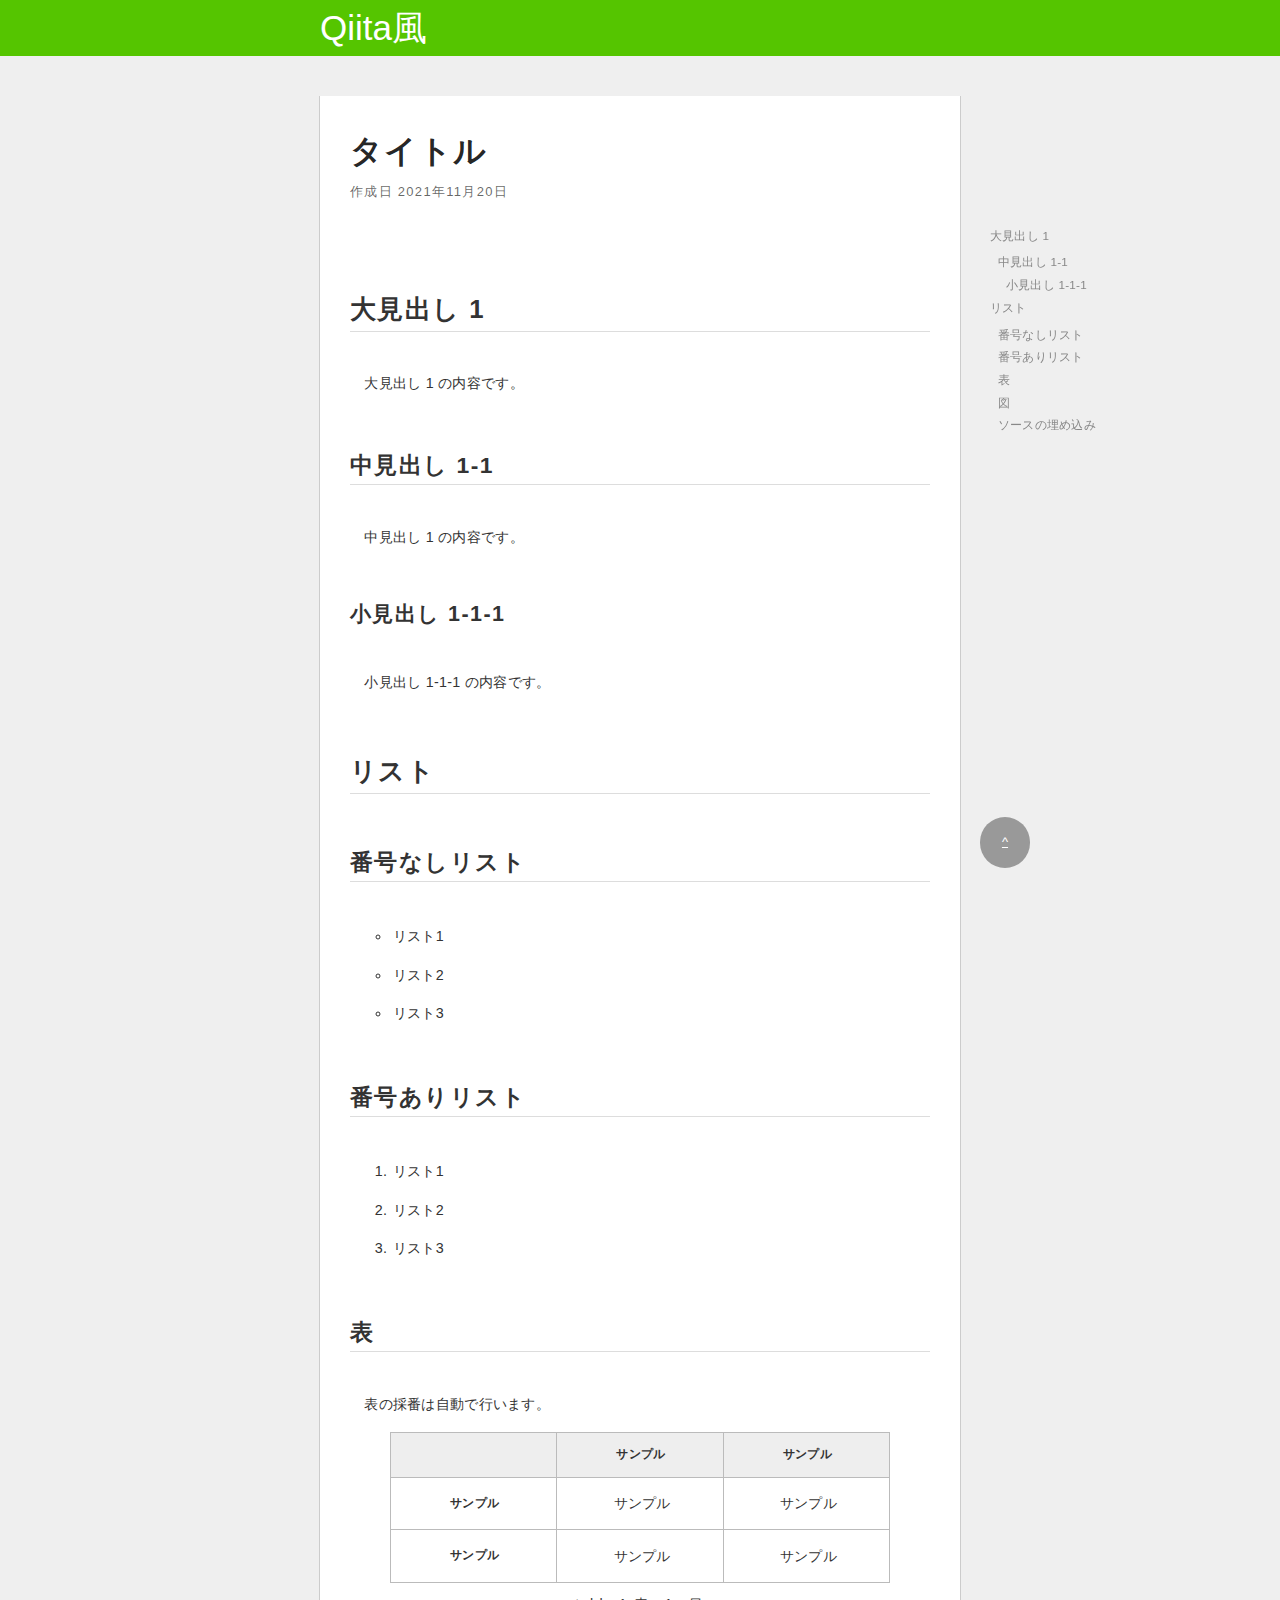
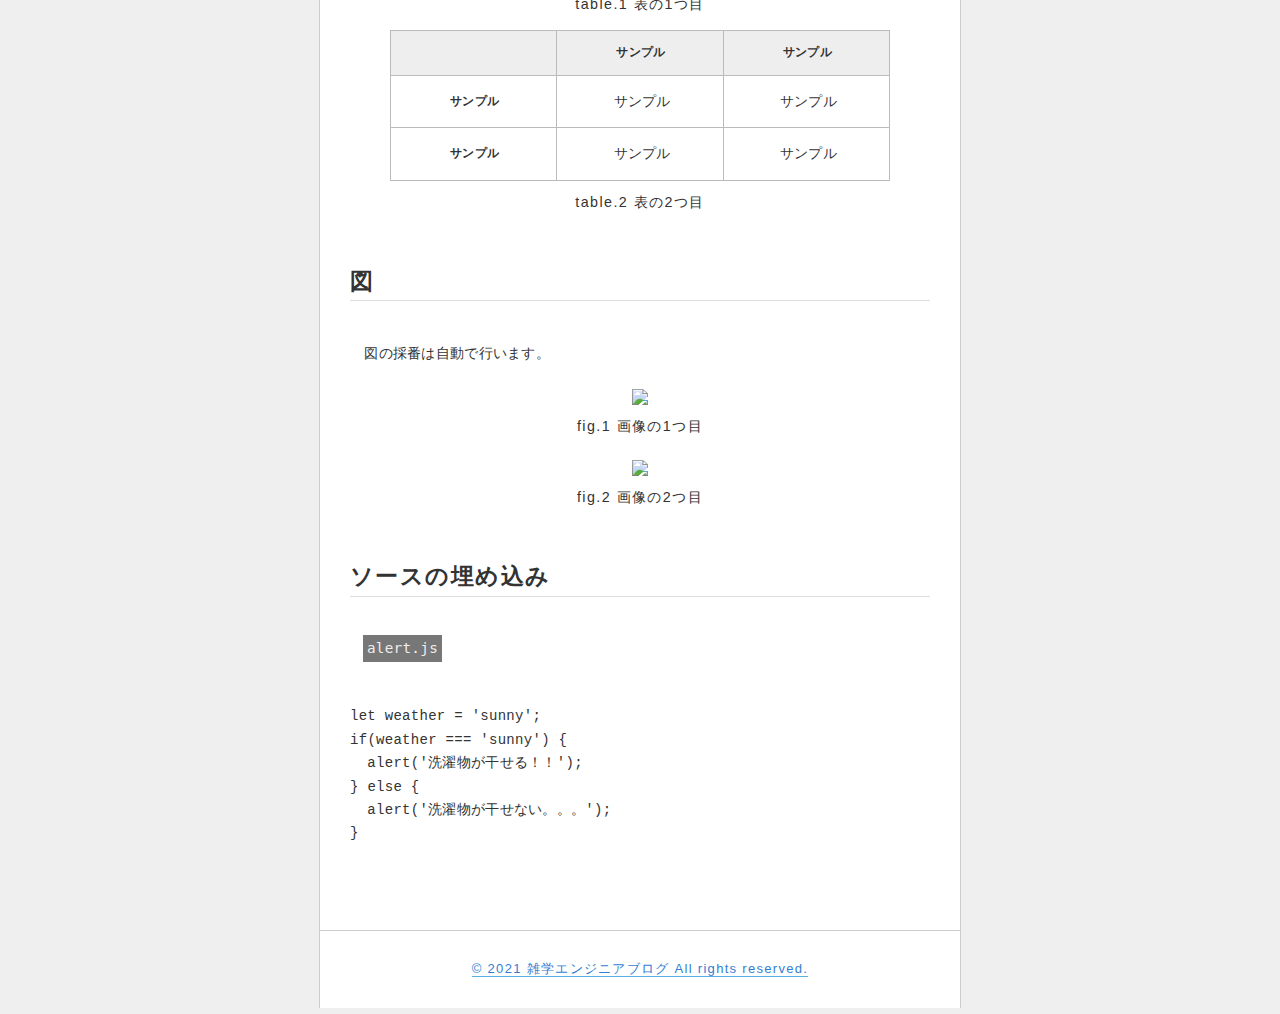
==== Qiita/test.html @ b42a1c33 "add: test.html" ====
<!DOCTYPE html>
<html>

<head>
    <meta charset="UTF-8" />
    <meta http-equiv="X-UA-Compatible" content="IE=edge" />
    <meta name="viewport" content="width=device-width, initial-scale=1.0, maximum-scale=1.0, minimum-scale=1.0">
    <title>Qiita風</title>
    <meta name="robots" content="INDEX,FOLLOW" />
    <link href="../Style/css/style.css" rel="stylesheet" />

    <!-- サイドメニュー関連 -->
    <script type="text/javascript" src="../Style/js/index.js"></script>
    <!-- コード埋め込み -->
    <script src="https://cdn.rawgit.com/google/code-prettify/master/loader/run_prettify.js?skin=desert"></script>
    <!-- webフォント -->
    <link href="https://fonts.googleapis.com/css?family=Amatic+SC:700" rel="stylesheet" />
    <!-- Font Awesome -->
    <link rel="stylesheet" href="https://use.fontawesome.com/releases/v5.1.0/css/all.css"
        integrity="sha384-lKuwvrZot6UHsBSfcMvOkWwlCMgc0TaWr+30HWe3a4ltaBwTZhyTEggF5tJv8tbt" crossorigin="anonymous" />

    <style></style>
</head>

<body>
    <div id="header"><a href="#" id="title">Qiita風</a></div>
    <div id="out">
        <div id="head">
            <h1>タイトル</h1>
            <h2>作成日 2021年11月20日</h2>
        </div>

        <div id="main" class="entry-content">

            <h3>大見出し 1</h3>
            <p>　大見出し 1 の内容です。</p>

            <h4>中見出し 1-1</h4>
            <p>　中見出し 1 の内容です。</p>

            <h5>小見出し 1-1-1</h5>
            <p>　小見出し 1-1-1 の内容です。</p>

            <h3>リスト</h3>
            <h4>番号なしリスト</h4>
            <ul>
                <li>リスト1</li>
                <li>リスト2</li>
                <li>リスト3</li>
            </ul>
            <h4>番号ありリスト</h4>
            <ol>
                <li>リスト1</li>
                <li>リスト2</li>
                <li>リスト3</li>
            </ol>

            <h4>表</h4>
            <p>　表の採番は自動で行います。</p>
            <figure class="table">
                <table>
                    <thead>
                        <tr>
                            <td></td>
                            <th scope="col">サンプル</th>
                            <th scope="col">サンプル</th>
                        </tr>
                    </thead>
                    <tbody>
                        <tr>
                            <th>サンプル</th>
                            <td>サンプル</td>
                            <td>サンプル</td>
                        </tr>
                        <tr>
                            <th>サンプル</th>
                            <td>サンプル</td>
                            <td>サンプル</td>
                        </tr>
                    </tbody>
                </table>
                <figcaption class="table-cap">表の1つ目</figcaption>
            </figure>

            <figure class="table">
                <table>
                    <thead>
                        <tr>
                            <td></td>
                            <th scope="col">サンプル</th>
                            <th scope="col">サンプル</th>
                        </tr>
                    </thead>
                    <tbody>
                        <tr>
                            <th>サンプル</th>
                            <td>サンプル</td>
                            <td>サンプル</td>
                        </tr>
                        <tr>
                            <th>サンプル</th>
                            <td>サンプル</td>
                            <td>サンプル</td>
                        </tr>
                    </tbody>
                </table>
                <figcaption class="table-cap">表の2つ目</figcaption>
            </figure>

            <h4>図</h4>
            <p>　図の採番は自動で行います。</p>
            <figure class="fig">
                <a href="https://zatsugaku-engineer.com/wp-content/uploads/2021/11/Like-Qiita1.png"><img
                        src="https://zatsugaku-engineer.com/wp-content/uploads/2021/11/Like-Qiita1.png"
                        width="50%" /></a>
                <figcaption class="fig-cap">画像の1つ目</figcaption>
            </figure>
            <figure class="fig">
                <a href="https://zatsugaku-engineer.com/wp-content/uploads/2021/11/Like-Qiit2.png"><img
                        src="https://zatsugaku-engineer.com/wp-content/uploads/2021/11/Like-Qiit2.png"
                        width="50%" /></a>
                <figcaption class="fig-cap">画像の2つ目</figcaption>
            </figure>

            <h4>ソースの埋め込み</h4>
            <pre class="prettyprint lang-js">
            <div class="sorcefile">alert.js</div>
            <i class="fas fa-copy"></i>
          <code>
let weather = 'sunny';
if(weather === 'sunny') {
  alert('洗濯物が干せる！！');
} else {
  alert('洗濯物が干せない。。。');
}
          </code>
        </pre>
        </div>
        <!-- main -->

        <div id="footer">
            <a href="https://zatsugaku-engineer.com/">© 2021 雑学エンジニアブログ All rights reserved.</a>
        </div>
        <!-- footer -->
    </div>
    <!-- out -->

    <div id="side-menu">
        <div id="sticky-navigator"></div>
    </div>
    <!-- side-menu -->

    <!-- コードのコピー用のjavascript読み込み -->
    <script type="text/javascript" src="js/CodeCopy.js"></script>
</body>

</html>
---- Style/css/style.css ----
/***** 変数定義*******************************************/
  :root {
      --out-width: 95%;
      /*メインの幅*/
      --side-menu-top: 201px;
      /*サイドメニューのTopの位置*/
      --main-padding: 30px;
      /*メイン記事の内側の空白の幅*/
  }

  @media screen and (min-width:960px) {

      /*　画面サイズが960pxからはここを読み込む　*/
      :root {
          --out-width: 50%;
          /*メインの幅*/
          --side-menu-top: 201px;
          /*サイドメニューのTopの位置*/
          --main-padding: 30px;
          /*メイン記事の内側の空白の幅*/
      }
  }

  /***** default styles*******************************************/

  body {
      font-size: 13px;
      *font-size: small;
      /* IE7 */
      *font: x-small;
      /* IE6 */
  }

  * {
      line-height: 1.6;
      font-size: 100%;
  }

  /***** text styles*******************************************/

  html {
      padding: 0;
      margin: 0;
  }

  body {
      text-align: center;
      color: #333333;
      margin: 0 auto;
      background-color: #efefef;
      padding: 0;
      font-family: "Hiragino Kaku Gothic Pro", "ヒラギノ角ゴ Pro W3", "メイリオ", Meiryo, "ＭＳ Ｐゴシック", sans-serif;
  }

  p {
      line-height: 1.9;
      text-align: justify;
      text-justify: distribute;
  }

  p,
  ul,
  ol,
  dl,
  table,
  pre {
      font-size: 100%;
      letter-spacing: 0.02em;
  }

  img {
      border: 0;
      vertical-align: bottom;
  }

  /***** Link styles*******************************************/

  #out a {
      text-decoration: none;
  }

  #out a:link {
      color: #337ed2;
      border-bottom: 1px solid #56aee1;
  }

  #out a:visited {
      color: #56aee1;
      border-bottom: 1px solid #56aee1;
  }

  #out a:hover {
      color: #337ed2;
      border-bottom: 1px solid #337ed2;
  }

  /***** layout styles*******************************************/

  #out {
      margin: 0 auto 10px auto;
      text-align: left;
      width: var(--out-width);
      border-right: 1px solid #cccccc;
      border-left: 1px solid #cccccc;
      background-color: #ffffff;
  }

  #head {
      letter-spacing: 0.1em;
      text-align: left;
      margin: 40px auto 20px auto;
      padding: var(--main-padding);
  }

  #menu {
      text-align: right;
      font-size: 87%;
      color: #cccccc;
  }

  h1 {
      color: rgba(0, 0, 0, 0.87);
      font-size: 32px;
      font-weight: bold;
      margin: 0 0 5px 0;
      padding: 0;
  }

  h2 {
      font-size: 100%;
      font-weight: normal;
      margin: 0;
      padding: 0;
      color: rgba(0, 0, 0, 0.6);
  }

  h3 {
      color: #333333;
      font-size: 1.8em;
      border-bottom: 1px solid #ddd;
      padding-bottom: 0.1em;
      font-weight: bold;
      line-height: 1.5;
      font-feature-settings: "palt";
      margin-top: 2.2em;
      margin-bottom: 2.4rem;
      cursor: pointer;
  }

  h4 {
      color: #333333;
      font-size: 1.6em;
      border-bottom: 1px solid #ddd;
      padding-bottom: 0.1em;
      font-weight: bold;
      line-height: 1.5;
      font-feature-settings: "palt";
      margin-top: 2.2em;
      margin-bottom: 2.4rem;
      cursor: pointer;
  }

  h5 {
      color: #333333;
      font-size: 1.5em;
      font-weight: bold;
      line-height: 1.5;
      font-feature-settings: "palt";
      margin-top: 2.2em;
      margin-bottom: 2.4rem;
      cursor: pointer;
  }

  #main {
      letter-spacing: 0.1em;
      font-size: 110%;
      margin: var(--main-padding);
      line-height: 1.9;
  }

  #main ul {
      margin: 0 5px 5px 0;
      padding: 0px 0px 0px 20px;
      list-style: circle;
  }

  #main ol {
      margin: 0 5px 5px 0;
      padding: 0px 0px 0px 20px;
  }

  #main li {
      margin: 0.5em 0 0.5em 1.5em;
      letter-spacing: 0.02em;
      padding: 0.3em 0 0.3em 0.1em;
  }

  #footer {
      margin: 3em 0 0 0;
      padding: 2em 0;
      border-top: 1px solid #cccccc;
      line-height: 1.9;
      text-align: center;
      letter-spacing: 0.1em;
  }

  .copyright {
      font-size: 75%;
      margin: 0 15px 0 0;
      padding: 5px 0 10px 0;
      text-align: right;
      color: #888888;
      letter-spacing: 0.1em;
  }

  .copyright a:link,
  a:visited,
  a:hover {
      color: #888888;
      border-bottom: none;
      text-decoration: none;
  }

  /* 表 */
  table {
      border-collapse: collapse;
      margin: 0 auto;
      padding: 0;
      width: 100%;
      table-layout: fixed;
  }

  table tr {
      background-color: #fff;
      border: 1px solid #bbb;
      padding: 0.35em;
  }

  table th,
  table td {
      padding: 1em 10px 1em 1em;
      border-right: 1px solid #bbb;
      text-align: center;
  }

  table th {
      font-size: 0.85em;
  }

  table thead tr {
      background-color: #eee;
  }

  /* 表と図の自動採番 */
  figure.fig {
      counter-increment: fig-no;
      width: auto;
      text-align: center;
  }

  figure.table {
      counter-increment: table-no;
      width: auto;
  }

  figcaption {
      margin-top: 10px;
      text-align: center;
  }

  figcaption.fig-cap::before {
      content: "fig." counter(fig-no) " ";
  }

  figcaption.table-cap::before {
      content: "table." counter(table-no) " ";
  }

  /* コード埋め込み */
  pre {
      width: 100%;
      margin: 1em calc(-1 * var(--main-padding));
      padding: 0 var(--main-padding);
      position: relative;
      font-family: Menlo, Consolas, "DejaVu Sans Mono", monospace;
      overflow-x: auto;
      /*目次がオーバーフローした場合、スクロールバーを出す*/
  }

  code {
      font-size: 14px;
      line-height: 1.4;
      width: 100%;
  }

  .sorcefile {
      position: absolute;
      top: 0;
      left: 3em;
      color: #eee;
      display: inline-block;
      background-color: #777;
      padding: 2px 4px;
  }

  i {
      cursor: pointer;
      position: absolute;
      top: 1em;
      right: 1em;
  }

  i::after {
      content: attr(data-content);
      color: #fff;
  }

  /* サイドメニュー関連 */
  #side-menu {
      text-align: left;
      position: fixed;
      top: var(--side-menu-top);
      /*縦位置の指定、高さを調整できるように変数で指定している。*/
      left: calc(100vw / 2 + var(--out-width) / 2 + 20px);
      /*横位置の指定、メイン記事の幅の変更に追従。*/
  }

  #side-menu a:link,
  #side-menu a:visited {
      color: #888;
      text-decoration: none;
  }

  #side-menu a:hover {
      text-decoration: underline;
      opacity: 0.8;
      transition: background-color 0.2s ease-in-out, border-color 0.2s ease-in-out, color 0.2s ease-in-out, opacity 0.2s ease-in-out;
  }

  #side-menu a:active {
      color: #999;
      border: none;
  }

  #sticky-navigator {
      line-height: 1.6;
      color: #555;
      font-size: 0.9em;
      margin-bottom: 48px;
      padding: 10px;
      height: calc(100vh - var(--side-menu-top) - 150px);
      /*目次の高さ*/
      overflow-y: auto;
      /*目次がオーバーフローした場合、スクロールバーを出す*/
  }

  #sticky-navigator ul {
      padding: 0px;
  }

  #sticky-navigator ul li:first-child {
      border-top: none;
      padding-top: 8px;
  }

  #sticky-navigator ul li {
      list-style: none;
      line-height: 1.4;
  }

  #sticky-navigator ul li.nav-h3 {
      padding-top: 4px;
      padding-bottom: 4px;
  }

  #sticky-navigator ul li.nav-h4 {
      margin-top: 4px;
      margin-left: 8px;
  }

  #sticky-navigator ul li.nav-h5 {
      margin-top: 4px;
      margin-left: 16px;
  }

  #sticky-navigator ul li.current {
      background-color: #dadde1;
  }

  /* トップに戻る関連 */
  #page-top {
      position: fixed;
      bottom: 32px;
      left: calc(100vw / 2 + var(--out-width) / 2 + 20px);
      z-index: 100;
      transition: top 0.5s, bottom 0.5s;
  }

  #page-top a {
      background: #999;
      color: #fff;
      width: 50px;
      padding: 15px 0;
      text-align: center;
      display: block;
      border-radius: 25px;
  }

  #page-top.hide {
      bottom: -100px;
  }

  /*ヘッダー*/
  #header {
      width: 100%;
      background-color: #55c500;
  }

  #title {
      display: block;
      width: 100%;
      width: var(--out-width);
      margin: 0 auto 0 auto;
      text-align: left;
      color: #fff;
      font-size: 35px;
      text-decoration: none;
  }

  /* コピーボタン */
  .fa-copy {
      color: #777;
  }
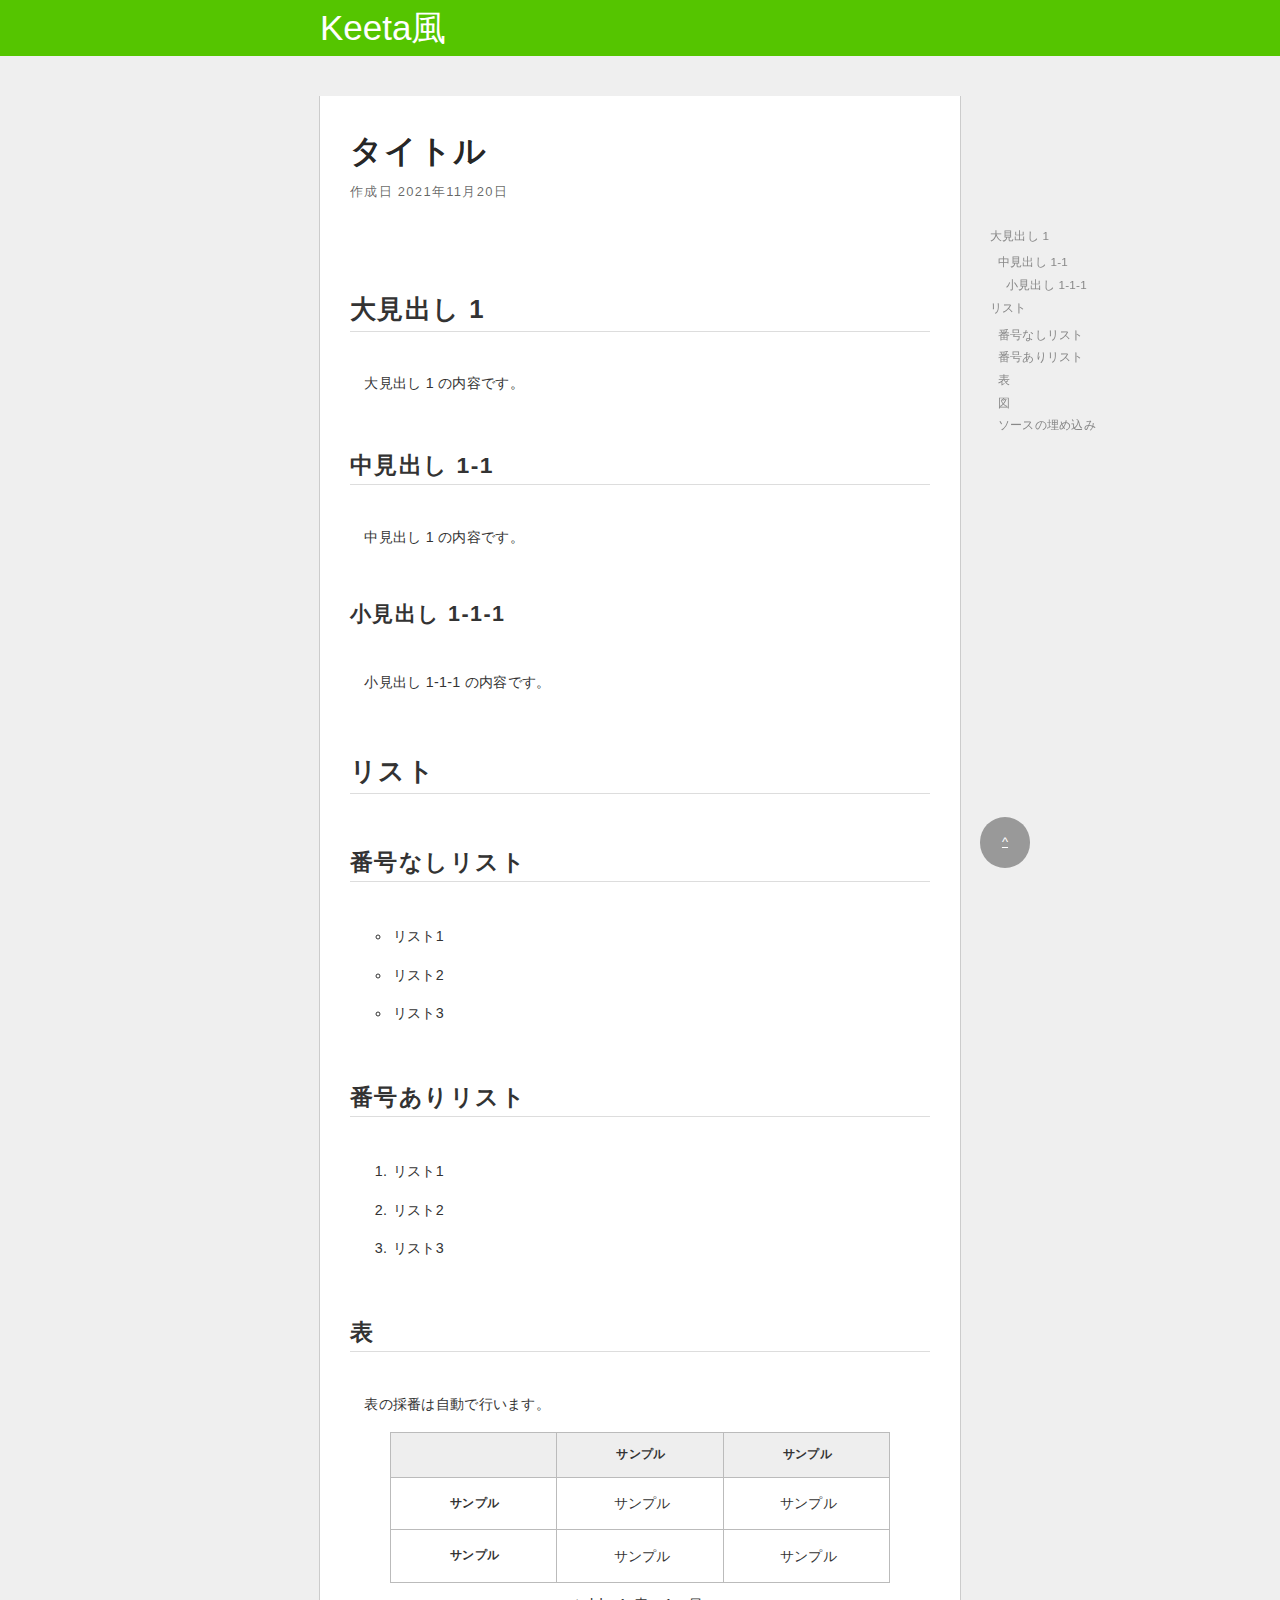
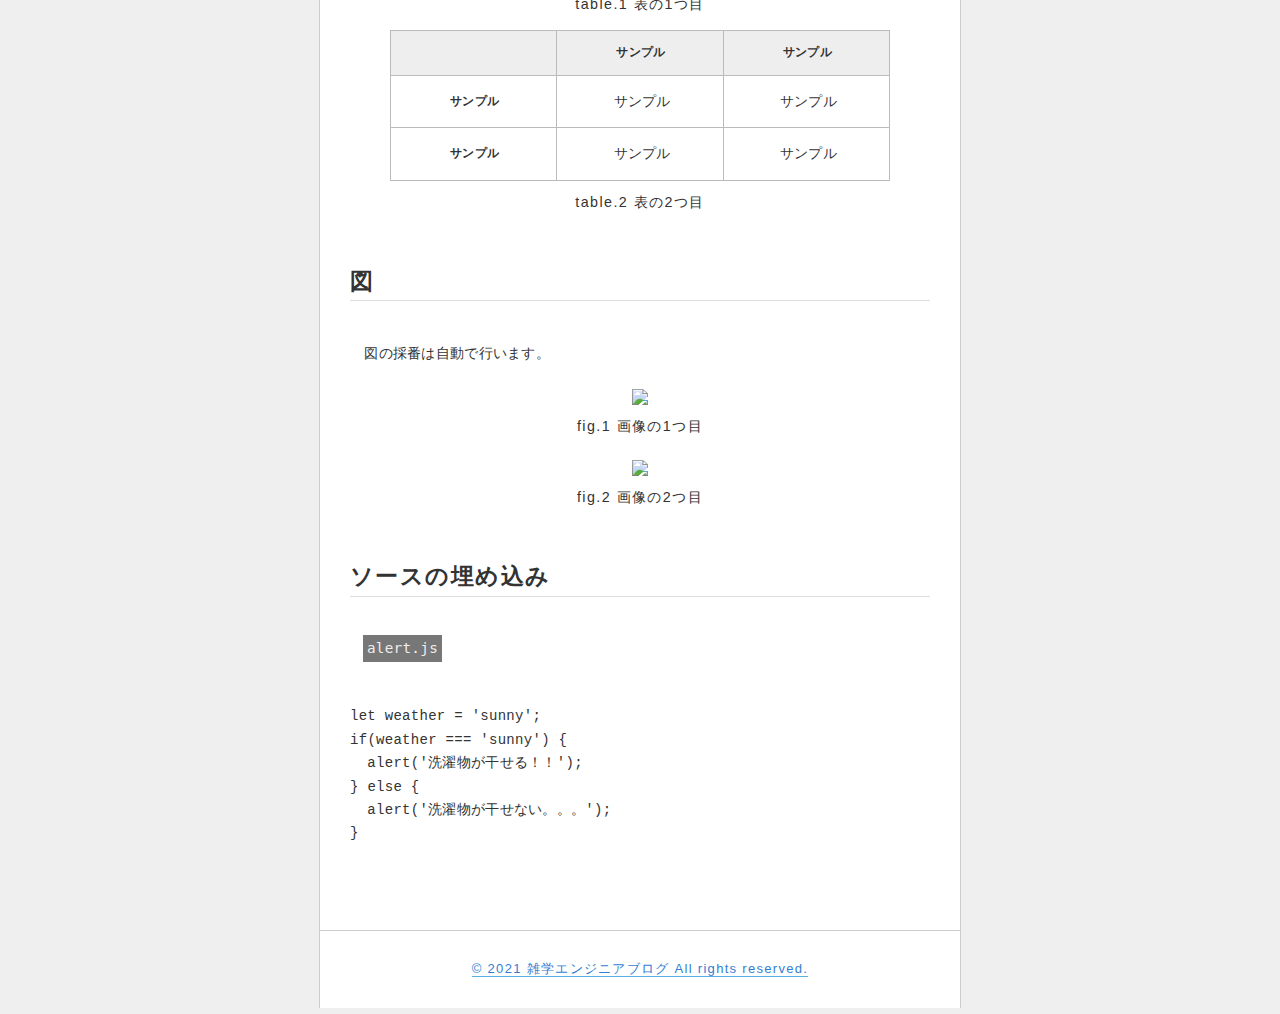
==== commit e5b576c1: "fix: keeta" ====
--- a/Qiita/test.html
+++ b/Qiita/test.html
@@ -5,7 +5,7 @@
     <meta charset="UTF-8" />
     <meta http-equiv="X-UA-Compatible" content="IE=edge" />
     <meta name="viewport" content="width=device-width, initial-scale=1.0, maximum-scale=1.0, minimum-scale=1.0">
-    <title>Qiita風</title>
+    <title>Keeta</title>
     <meta name="robots" content="INDEX,FOLLOW" />
     <link href="../Style/css/style.css" rel="stylesheet" />
 
@@ -23,7 +23,7 @@
 </head>
 
 <body>
-    <div id="header"><a href="#" id="title">Qiita風</a></div>
+    <div id="header"><a href="#" id="title">Keeta風</a></div>
     <div id="out">
         <div id="head">
             <h1>タイトル</h1>
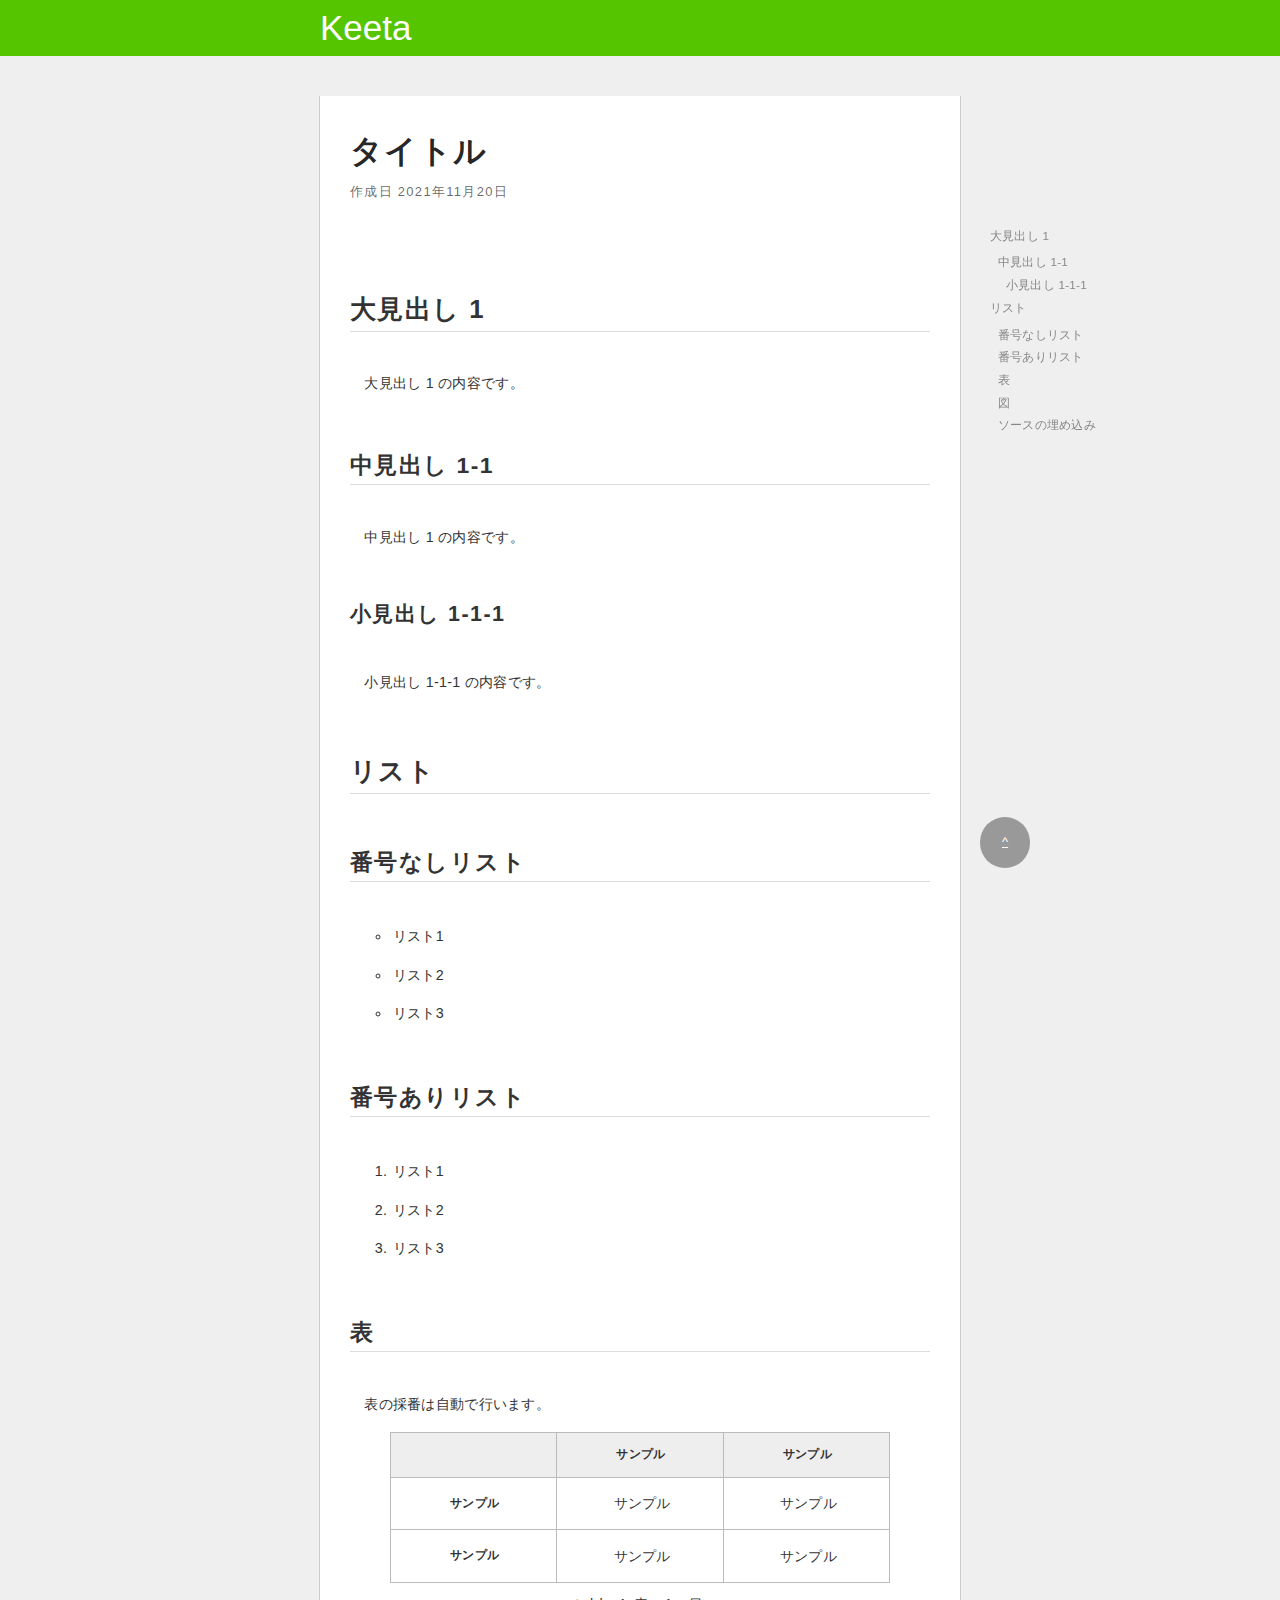
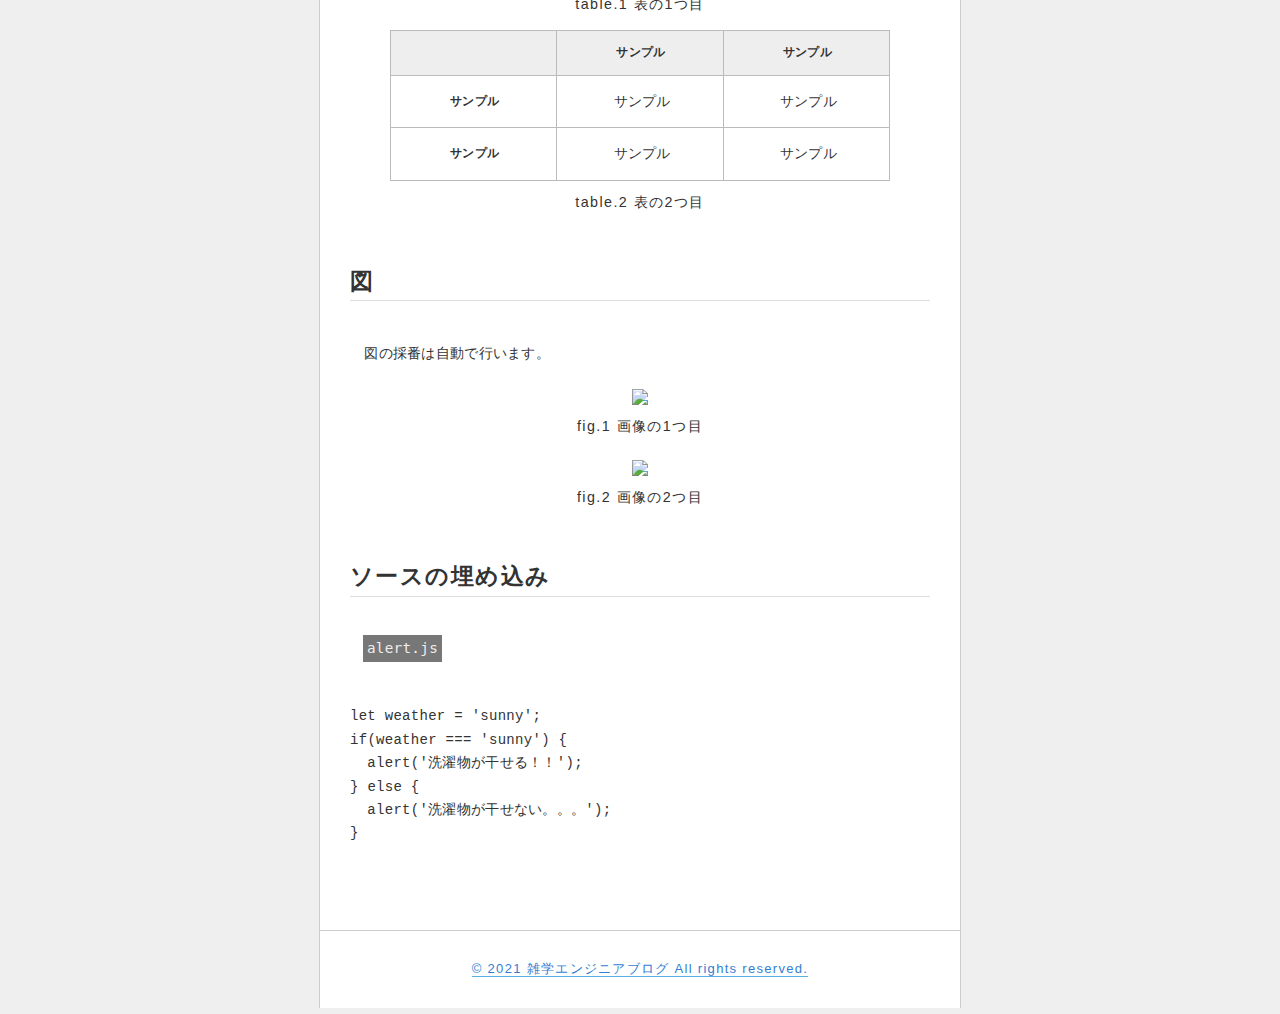
==== commit bb47a323: "fix: keeta" ====
--- a/Qiita/test.html
+++ b/Qiita/test.html
@@ -23,7 +23,7 @@
 </head>
 
 <body>
-    <div id="header"><a href="#" id="title">Keeta風</a></div>
+    <div id="header"><a href="#" id="title">Keeta</a></div>
     <div id="out">
         <div id="head">
             <h1>タイトル</h1>
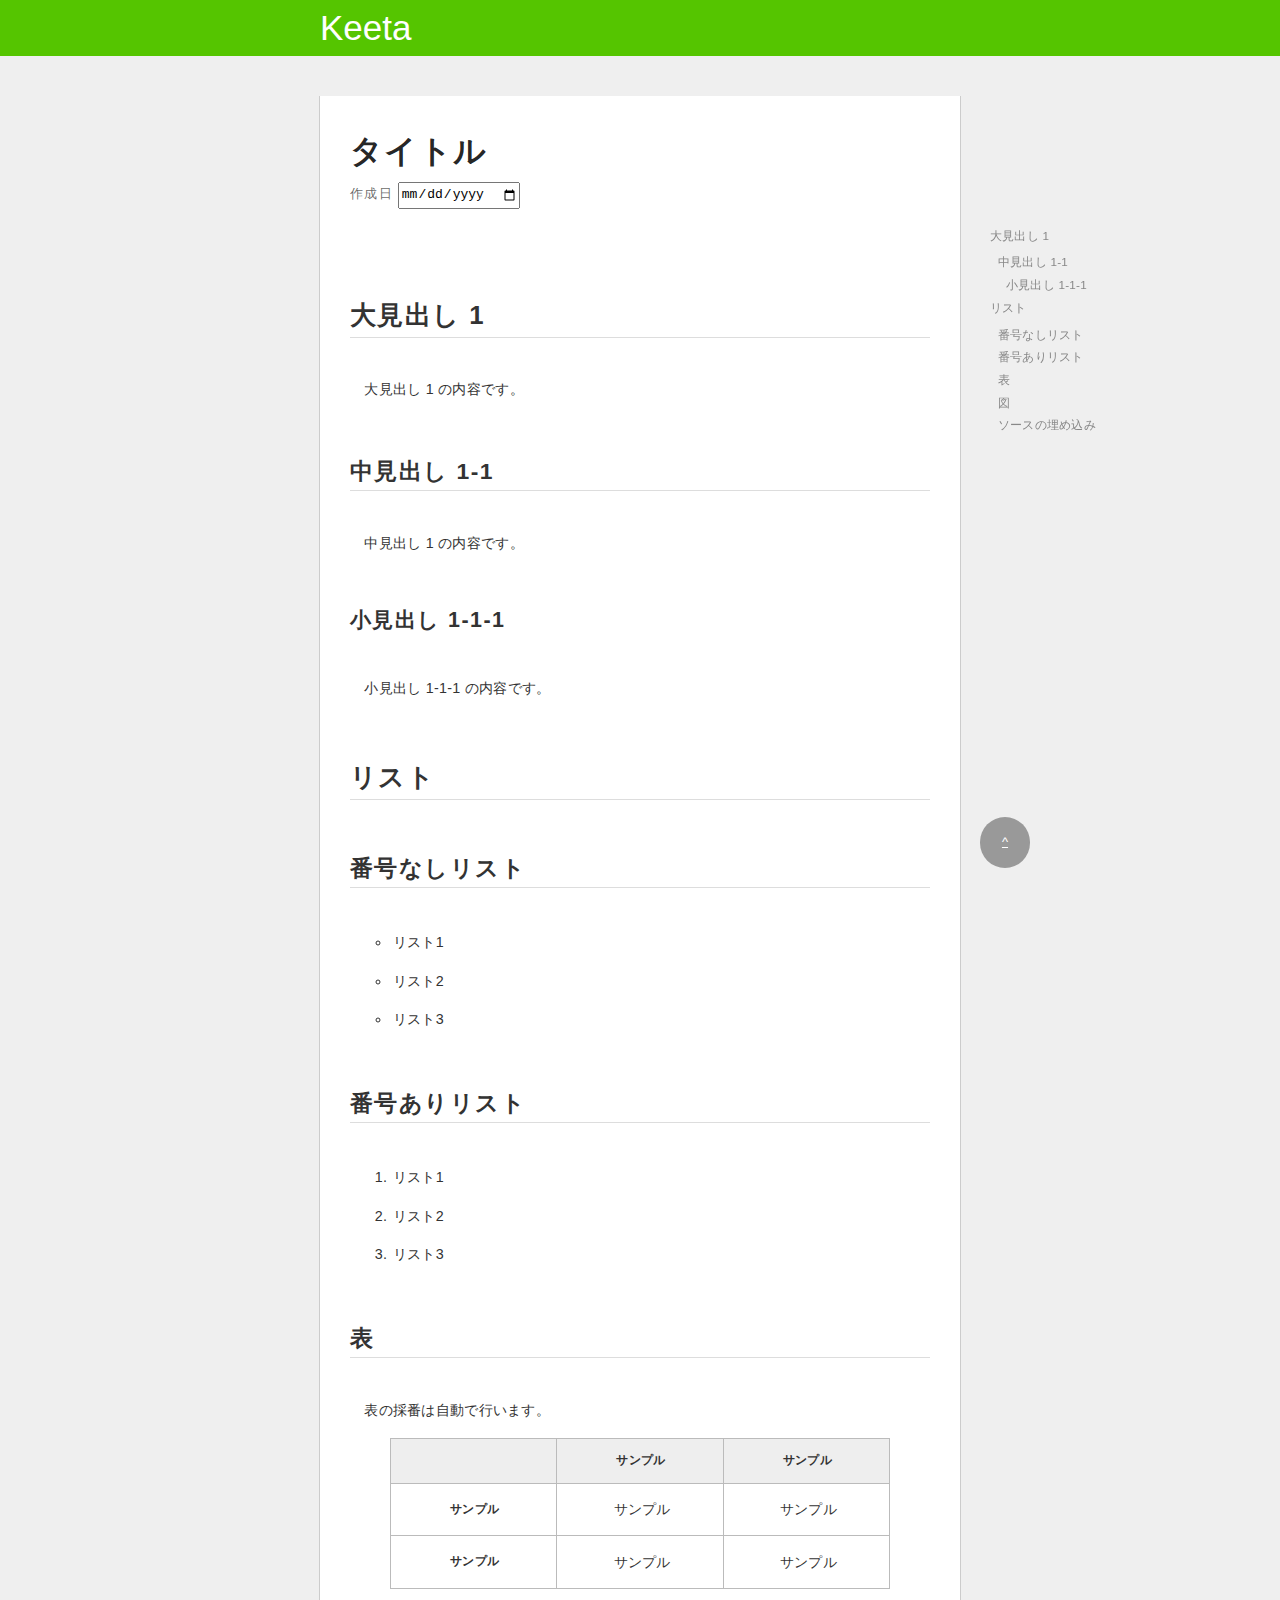
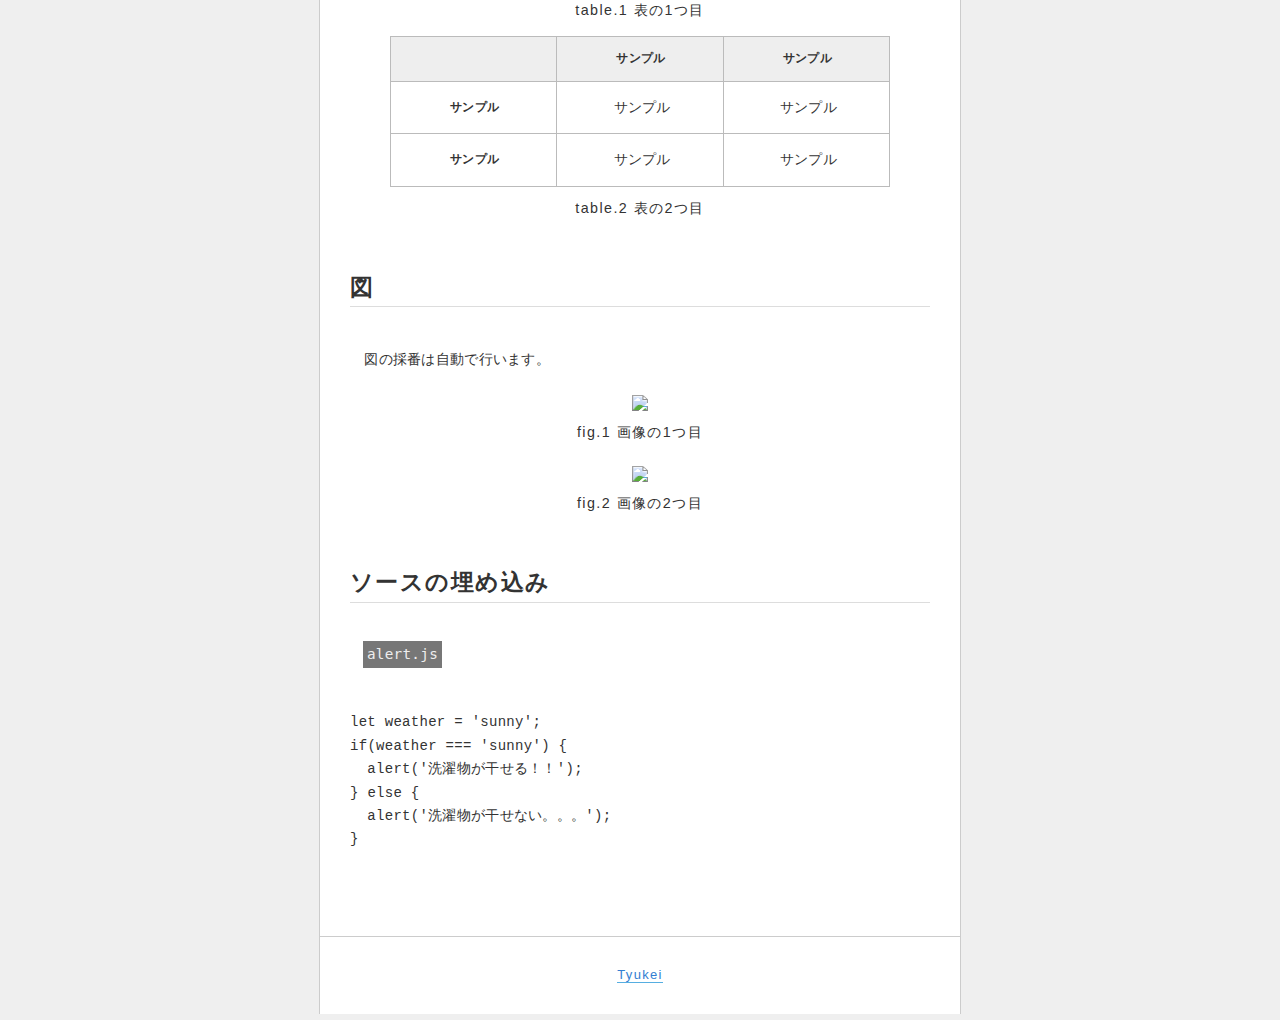
==== commit 64259377: "add: test.html" ====
--- a/Qiita/test.html
+++ b/Qiita/test.html
@@ -11,6 +11,7 @@
 
     <!-- サイドメニュー関連 -->
     <script type="text/javascript" src="../Style/js/index.js"></script>
+    <script type="text/javascript" src="../Style/js/date.js"></script>
     <!-- コード埋め込み -->
     <script src="https://cdn.rawgit.com/google/code-prettify/master/loader/run_prettify.js?skin=desert"></script>
     <!-- webフォント -->
@@ -27,7 +28,7 @@
     <div id="out">
         <div id="head">
             <h1>タイトル</h1>
-            <h2>作成日 2021年11月20日</h2>
+            <h2>作成日 <input type="date" id="today"></h2>
         </div>
 
         <div id="main" class="entry-content">
@@ -139,7 +140,7 @@
         <!-- main -->
 
         <div id="footer">
-            <a href="https://zatsugaku-engineer.com/">© 2021 雑学エンジニアブログ All rights reserved.</a>
+            <a href="https://tyukei.github.io/portfolio.github.io/">Tyukei</a>
         </div>
         <!-- footer -->
     </div>
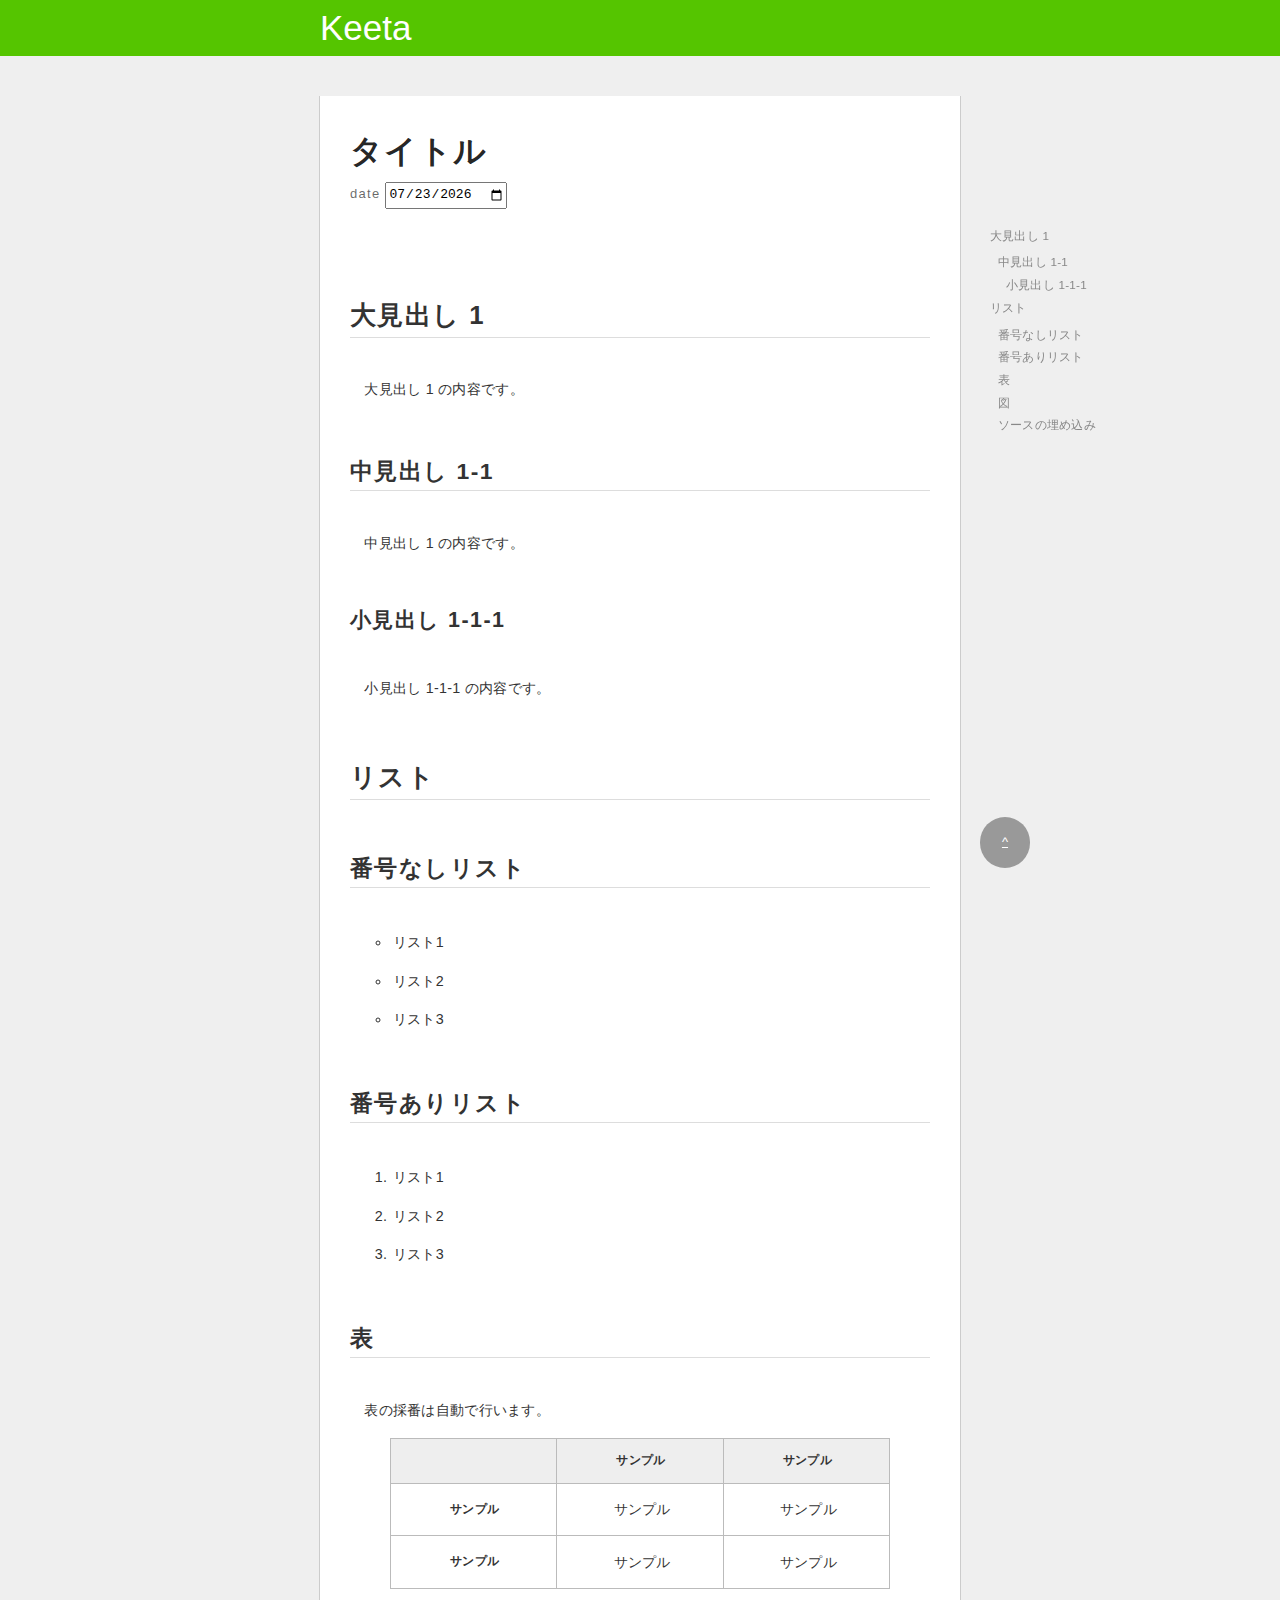
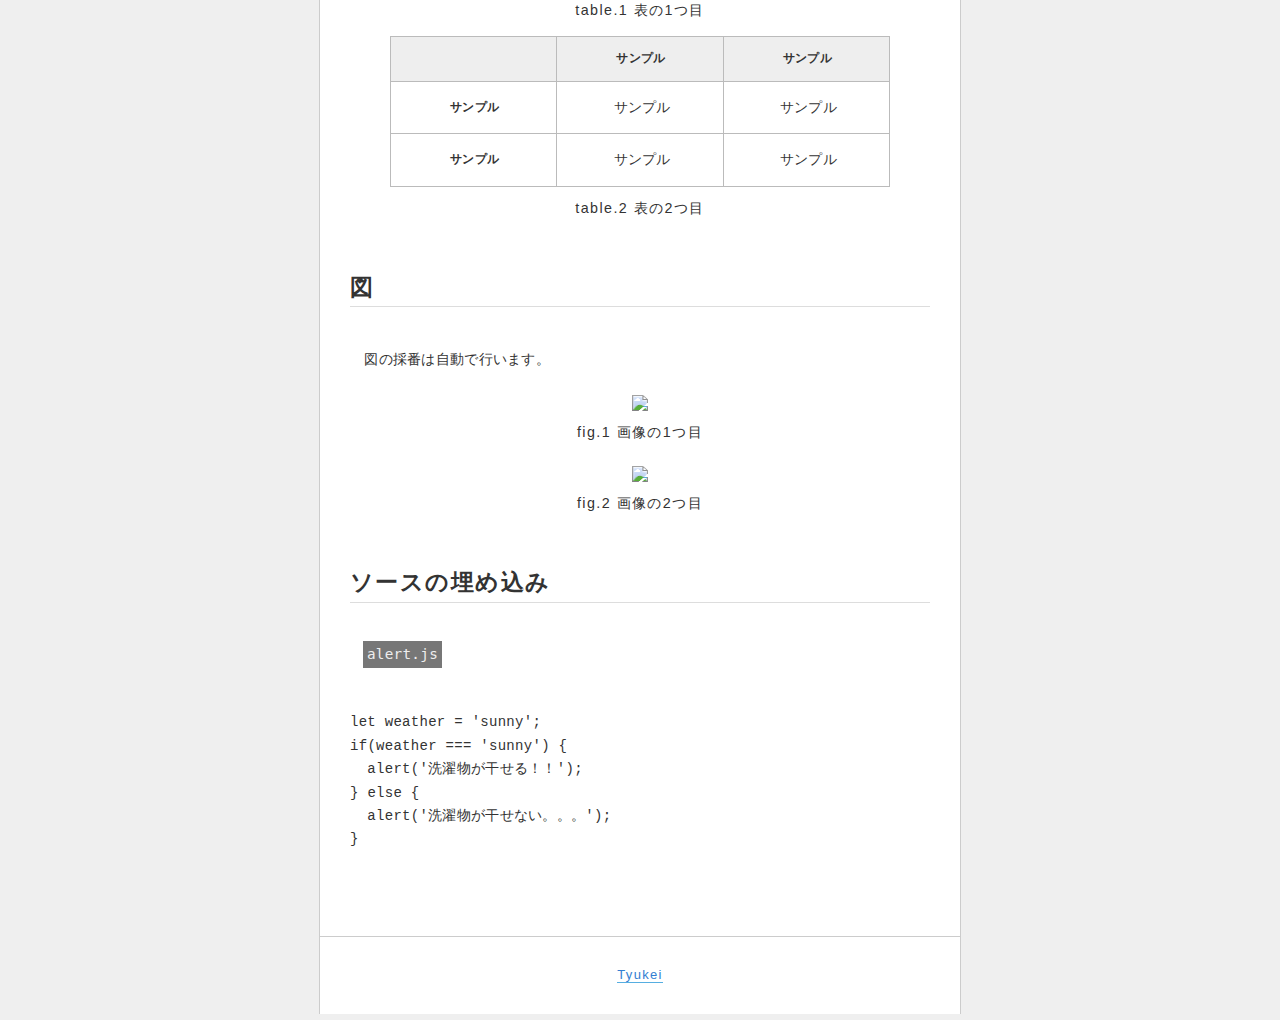
==== commit 6efa63ae: "add: date" ====
--- a/Qiita/test.html
+++ b/Qiita/test.html
@@ -28,7 +28,7 @@
     <div id="out">
         <div id="head">
             <h1>タイトル</h1>
-            <h2>作成日 <input type="date" id="today"></h2>
+            <h2>date <input type="date" id="today"></h2>
         </div>
 
         <div id="main" class="entry-content">
